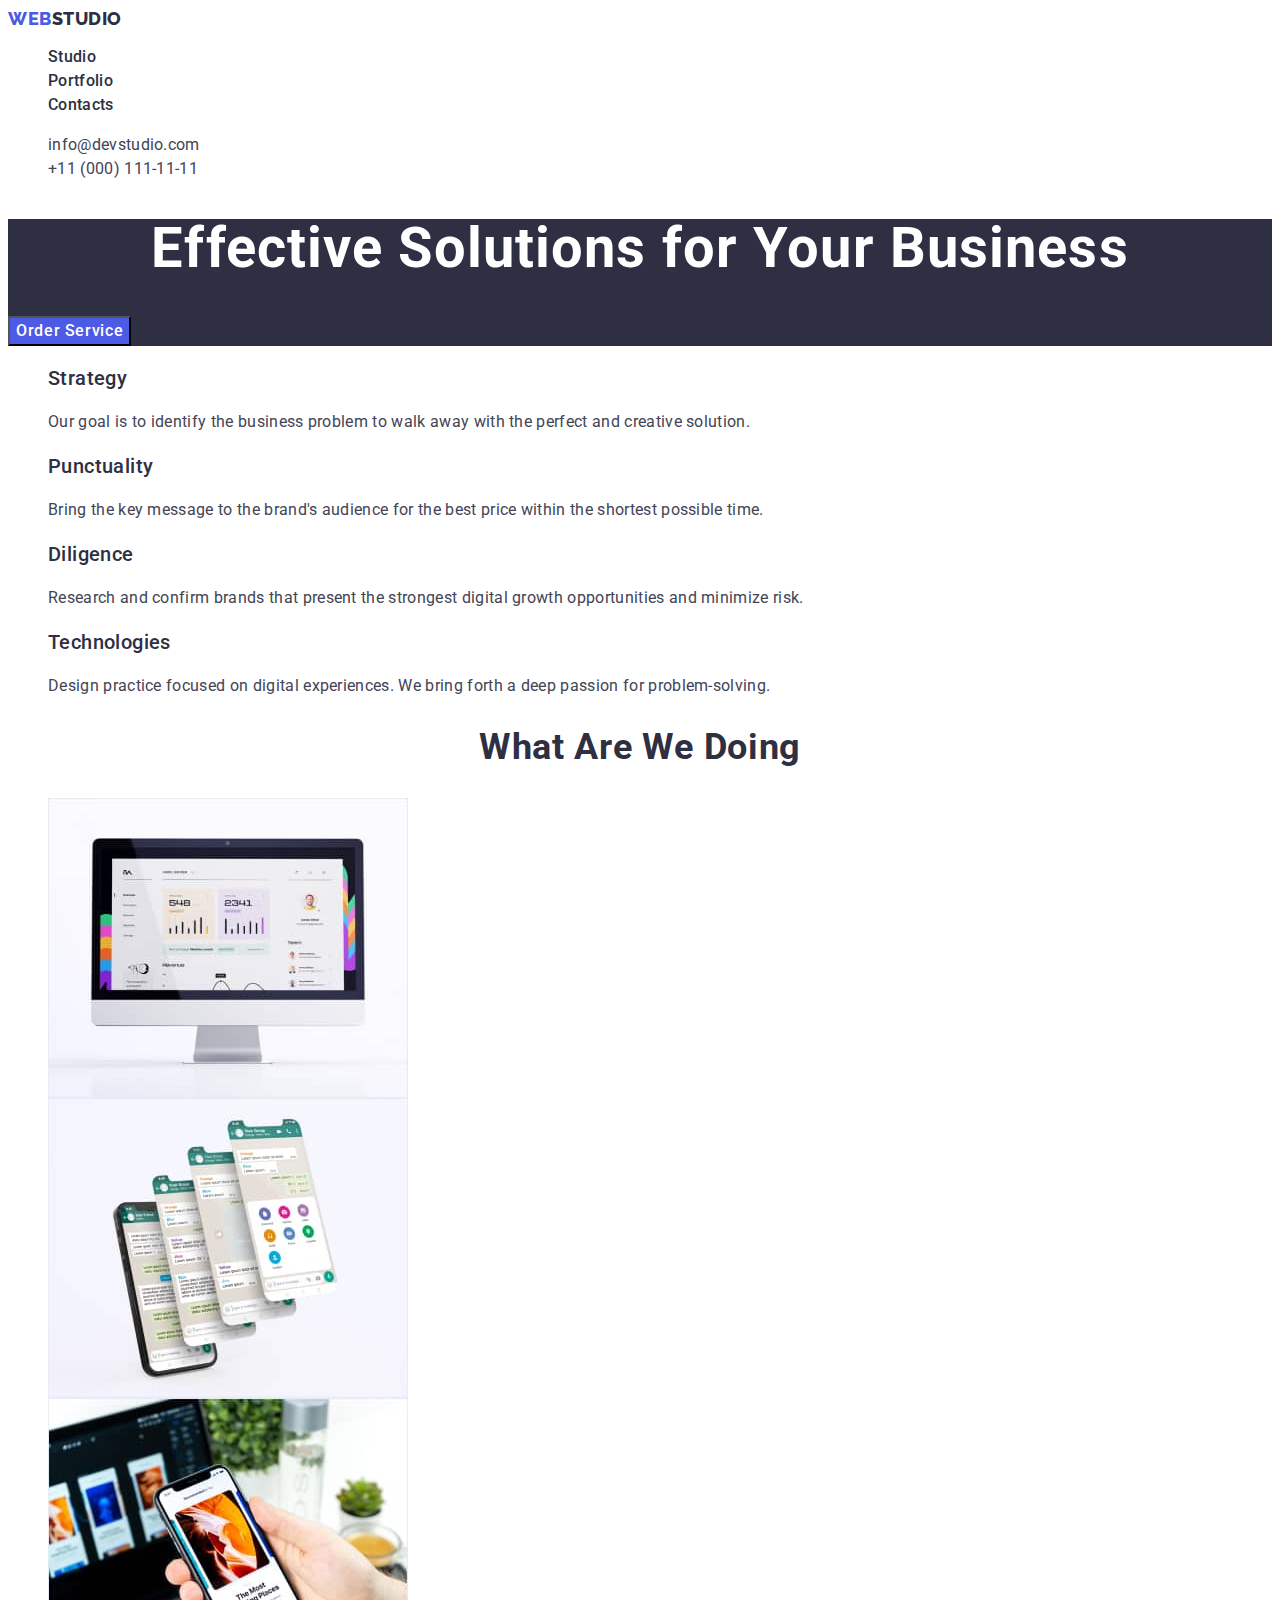
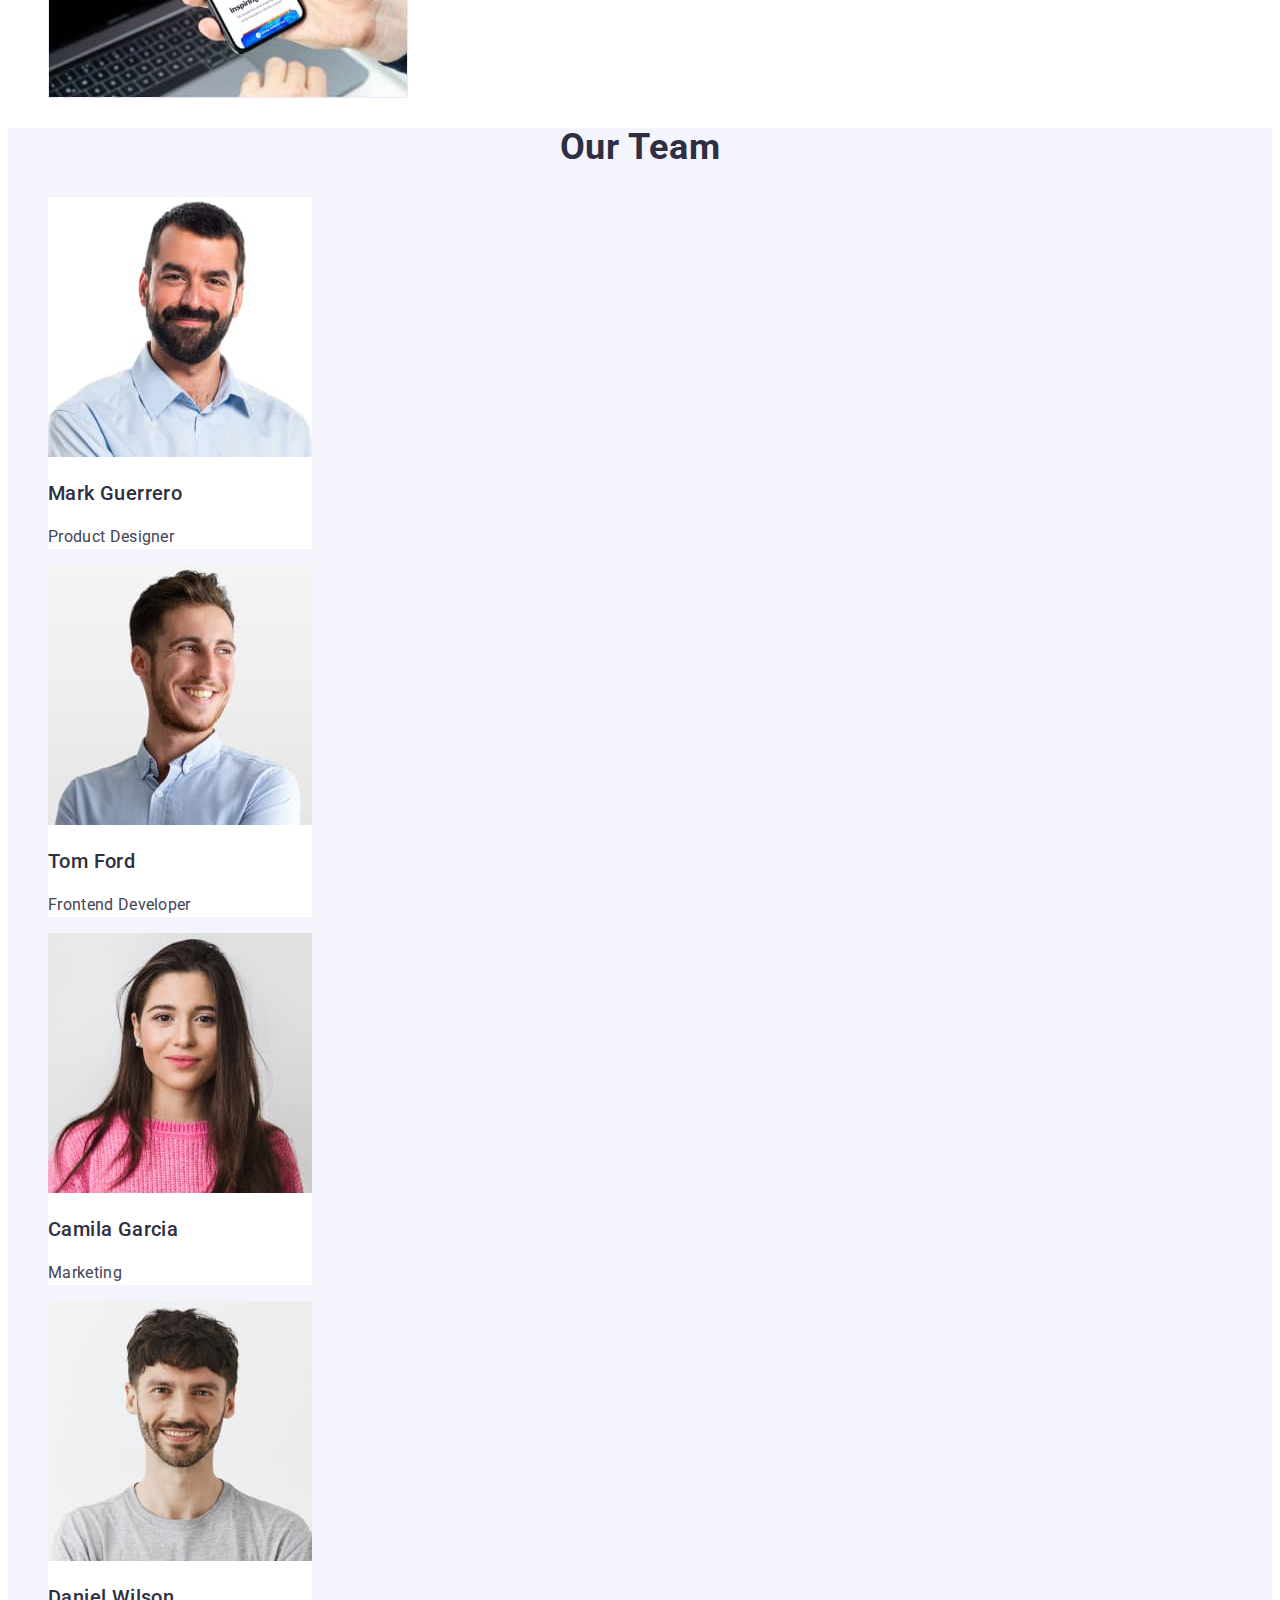
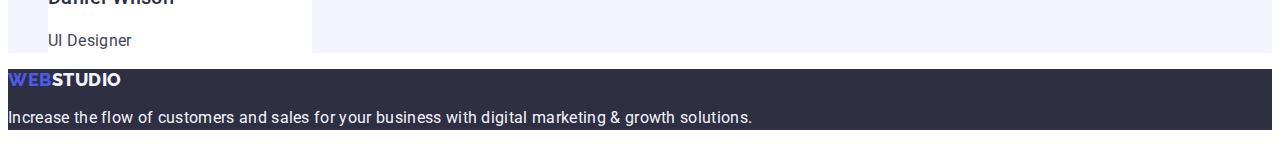
==== index.html @ 52930960 "Initial commit" ====
<!DOCTYPE html>
<html lang="en">
  <head>
    <meta charset="UTF-8" />
    <meta http-equiv="X-UA-Compatible" content="IE=edge" />
    <meta name="viewport" content="width=device-width, initial-scale=1.0" />
    <title>Effective Solution for Your Business</title>
    <link rel="preconnect" href="https://fonts.googleapis.com" />
    <link rel="preconnect" href="https://fonts.gstatic.com" crossorigin />
    <link
      href="https://fonts.googleapis.com/css2?family=Raleway:wght@800&family=Roboto:wght@400;500;700;900&display=swap"
      rel="stylesheet"
    />
    <link rel="stylesheet" href="./css/styles.css" />
  </head>
  <body>
    <!-- HEADER -->

    <header class="page-header">
      <nav class="page-nav">
        <a class="logo link" href="./index.html"
          >Web<span class="logo-dark">Studio</span></a
        >

        <ul class="menu list">
          <li class="menu-item">
            <a class="menu-link link" href="./index.html">Studio</a>
          </li>

          <li class="menu-item">
            <a class="menu-link link" href="./portfolio.html">Portfolio</a>
          </li>

          <li class="menu-item">
            <a class="menu-link link" href="">Contacts</a>
          </li>
        </ul>
      </nav>

      <address class="address">
        <ul class="contacts list">
          <li class="contacts-item">
            <a class="contacts-link link" href="mailto:info@devstudio.com"
              >info@devstudio.com</a
            >
          </li>

          <li class="contacts-item">
            <a class="contacts-link link" href="tel:+110001111111"
              >+11 (000) 111-11-11</a
            >
          </li>
        </ul>
      </address>
    </header>

    <main>
      <!-- HERO -->

      <section class="hero">
        <h1 class="main-title">Effective Solutions for Your Business</h1>
        <button class="modal-btn" type="button">Order Service</button>
      </section>

      <!-- DESCRIPTION -->

      <section class="description">
        <h2 class="title-description" hidden>Doing</h2>
        <ul class="description-list list">
          <li class="description-item">
            <h3 class="description-title">Strategy</h3>
            <p class="description-text">
              Our goal is to identify the business problem to walk away with the
              perfect and creative solution.
            </p>
          </li>

          <li class="description-item">
            <h3 class="description-title">Punctuality</h3>
            <p class="description-text">
              Bring the key message to the brand's audience for the best price
              within the shortest possible time.
            </p>
          </li>

          <li class="description-item">
            <h3 class="description-title">Diligence</h3>
            <p class="description-text">
              Research and confirm brands that present the strongest digital
              growth opportunities and minimize risk.
            </p>
          </li>

          <li class="description-item">
            <h3 class="description-title">Technologies</h3>
            <p class="description-text">
              Design practice focused on digital experiences. We bring forth a
              deep passion for problem-solving.
            </p>
          </li>
        </ul>
      </section>

      <!-- DOING -->

      <section class="doing">
        <h2 class="title-description">What are we doing</h2>

        <ul class="img-list list">
          <li class="img-item">
            <img
              src="./images/what_are_we_doing/monitor.jpg"
              alt="monitor"
              width="360"
              height="300"
            />
          </li>

          <li class="img-item">
            <img
              src="./images/what_are_we_doing/phone.jpg"
              alt="phone"
              width="360"
              height="300"
            />
          </li>

          <li class="img-item">
            <img
              src="./images/what_are_we_doing/together.jpg"
              alt="laptop and phone"
              width="360"
              height="300"
            />
          </li>
        </ul>
      </section>

      <!-- OUR TEAM -->

      <section class="our-team">
        <h2 class="title-description">Our Team</h2>

        <ul class="img-list-team list">
          <li class="img-team-item">
            <img
              src="./images/our_team/mark_guerrero.jpg"
              alt="Mark Guerrero"
              width="264"
              height="260"
            />
            <h3 class="description-title">Mark Guerrero</h3>
            <p class="description-text">Product Designer</p>
          </li>

          <li class="img-team-item">
            <img
              src="./images/our_team/tom_ford.jpg"
              alt="Tom Ford"
              width="264"
              height="260"
            />
            <h3 class="description-title">Tom Ford</h3>
            <p class="description-text">Frontend Developer</p>
          </li>

          <li class="img-team-item">
            <img
              src="./images/our_team/camila_garcia.jpg"
              alt="Camila Garcia"
              width="264"
              height="260"
            />
            <h3 class="description-title">Camila Garcia</h3>
            <p class="description-text">Marketing</p>
          </li>

          <li class="img-team-item">
            <img
              src="./images/our_team/daniel_wilson.jpg"
              alt="Daniel Wilson"
              width="264"
              height="260"
            />
            <h3 class="description-title">Daniel Wilson</h3>
            <p class="description-text">UI Designer</p>
          </li>
        </ul>
      </section>
    </main>

    <!-- FOOTER -->

    <footer class="logo-tipe">
      <a class="logo link" href="./index.html"
        >Web<span class="logo-light">Studio</span></a
      >
      <p class="footer-text">
        Increase the flow of customers and sales for your business with digital
        marketing & growth solutions.
      </p>
    </footer>
  </body>
</html>
---- css/styles.css ----
:root {
    --primary-font: 'Roboto', sans-serif; 
    --secondary-font: 'Raleway', sans-serif;
    --accent-color: #2E2F42;
    --logo-color: #4D5AE5;
    --navy-blue: #2E2F42;
    --slate: #434455;
    --white: #FFFFFF;
    --ocean: #404BBF;
    --cloud: #F4F4FD;

}


body {
    font-family: var(--primary-font);
    color: var(--slate);
    background-color: var(--white);
    

}

.list {
    list-style: none;
}


.link {
    text-decoration: none;
}




/* COMPONENTS */
.logo {
    font-family: var(--secondary-font);
    font-weight: 800;
    font-size: 18px;
    line-height: 1.17;
    letter-spacing: 0.03em;
    text-transform: uppercase;
    color: var(--logo-color); 
    
}
 .logo-dark {
   font-family: var(--secondary-font);
   font-weight: 800;
   font-size: 18px; 
   line-height: 1.17;
   letter-spacing: 0.03em;
   text-transform: uppercase;
   color: var(--accent-color);
    
 }

 .logo-light {
    font-family: var(--secondary-font);
    font-weight: 800;
    font-size: 18px;
    line-height: 1.17;
    letter-spacing: 0.03em;
    text-transform: uppercase;
    color: var(--cloud);

}

 .description-title {
    font-weight: 500;
    font-size: 20px;
    line-height: 1.2;
    letter-spacing: 0.02em;
    color: var(--navy-blue);

}

.description-text {
    font-weight: 400;
    font-size: 16px;
    line-height: 1.5;
    letter-spacing: 0.02em;
    color: var(--slate);

}

.title-description {
    font-weight: 700;
    font-size: 36px;
    line-height: 1.11;
    letter-spacing: 0.02em;
    text-transform: capitalize;
    text-align: center;
    color: var(--navy-blue);

}

.img-item {
    width: 360px;
    height: 300px;

}



/* HEADER */

.address {
    font-style: normal; 

}

.contacts-link:hover,
.contacts-link:focus {
    color: var(--ocean);
    color: var(--ocean);

}


 .menu-link {
    font-weight: 500;
    font-size: 16px;
    line-height: 1.5;
    letter-spacing: 0.02em;
    color: var(--navy-blue);

 }

 .menu-link:hover,
 .menu-link:focus {
    color: var(--ocean);

 }

 .contacts-link {
    font-weight: 400;
    font-size: 16px;
    line-height: 1.5;
    letter-spacing: 0.02em;
    color: var(--slate);

 }

 .contacts-link:hover,
 .contacts-link:focus {
    color: var(--ocean);
 }


 
 /* HERO */

 .hero {
    background-color: var(--accent-color);

 }

 .main-title {
    font-weight: 700;
    font-size: 56px;
    line-height: 1.07;
    letter-spacing: 0.02em;
    text-align: center;
    color: var(--white);  
 }


 .modal-btn {
    font-family: var(--primary-font);
    font-weight: 500;
    font-size: 16px;
    line-height: 1.5;
    letter-spacing: 0.04em;
    cursor: pointer;
    background-color: var(--logo-color);  
    color: var(--white);
   

 }
 .modal-btn:hover,
 .modal-btn:focus {
    color: var(--white);
    background: var(--ocean);
 }


/* OUR TEAM */

.our-team {
    background-color: var(--cloud);

}



.img-team-item {
    width: 264px;
    background-color: var(--white);
    
}


/* FOOTER */

.logo-tipe {
    background-color: var(--navy-blue);

}

.footer-text {
    font-family: var(--primary-font);
    font-weight: 400;
    font-size: 16px;
    line-height: 1.5;
    letter-spacing: 0.02em;
    color: var(--cloud);  

}

/* PORTFOLIO */

.body-color {
    color: var(--slate);
}

.list-btn {
    font-family:var(--primary-font);
    font-weight: 500;
    font-size: 16px;
    line-height: 1.5;
    letter-spacing: 0.04em;
    cursor: pointer;
    color: var(--logo-color);
    background: var(--cloud);
}

.list-btn:hover,
.list-btn:focus {
    background: var(--ocean);
    color: var(--white);
    background: var(--ocean);
    color: var(--white);

}

.project-img-item {
    
    width: 360px;
   
}
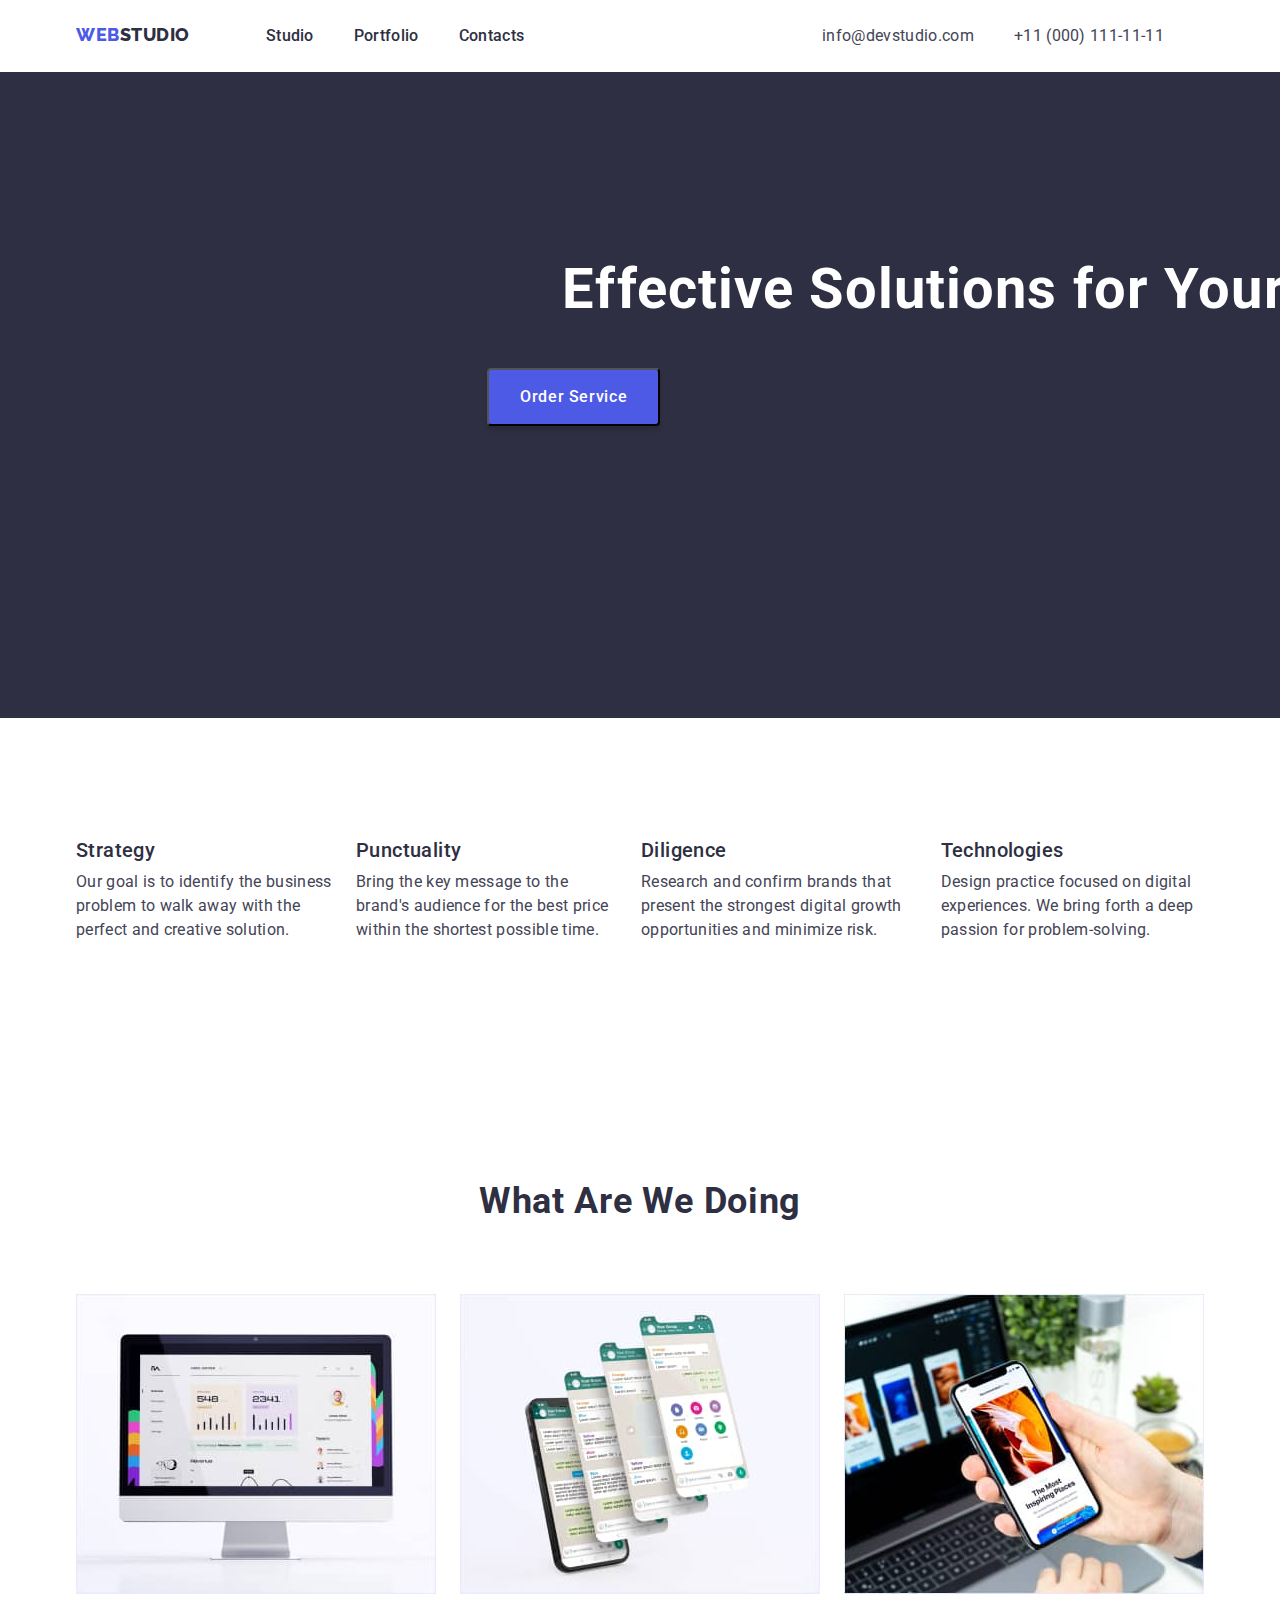
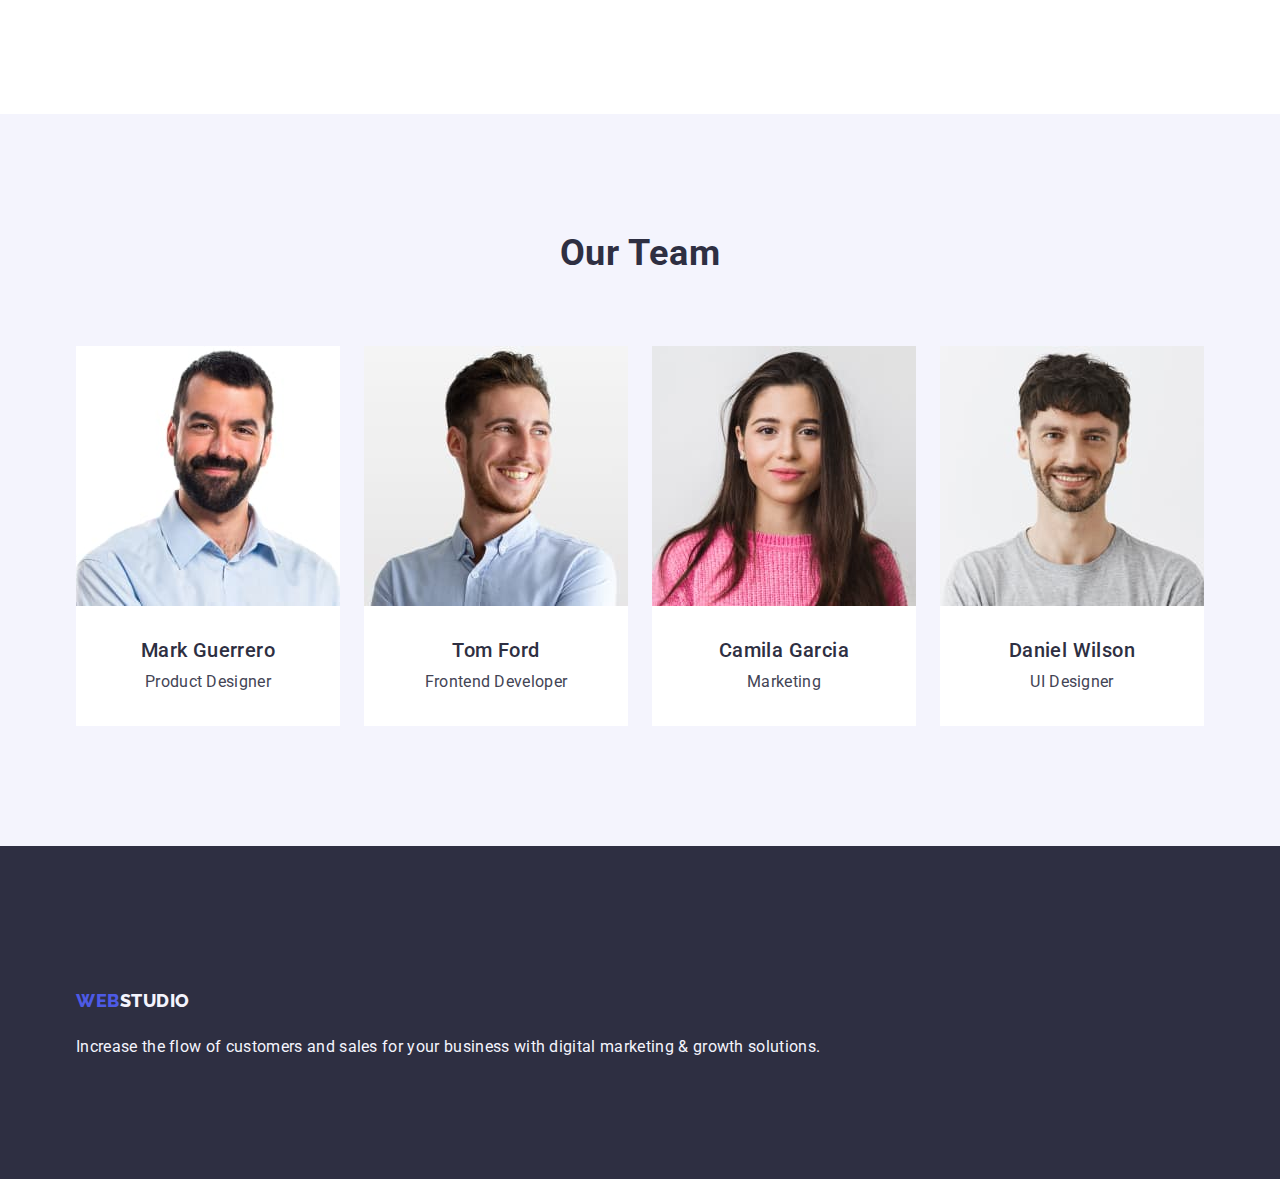
==== commit a255c353: "first version" ====
--- a/index.html
+++ b/index.html
@@ -11,12 +11,14 @@
       href="https://fonts.googleapis.com/css2?family=Raleway:wght@800&family=Roboto:wght@400;500;700;900&display=swap"
       rel="stylesheet"
     />
+    <link rel="stylesheet" href="https://cdn.jsdelivr.net/npm/modern-normalize@1.1.0/modern-normalize.min.css">
     <link rel="stylesheet" href="./css/styles.css" />
   </head>
   <body>
     <!-- HEADER -->
 
     <header class="page-header">
+      <div class="header-container container">
       <nav class="page-nav">
         <a class="logo link" href="./index.html"
           >Web<span class="logo-dark">Studio</span></a
@@ -52,19 +54,23 @@
           </li>
         </ul>
       </address>
+    </div>
     </header>
 
     <main>
       <!-- HERO -->
 
-      <section class="hero">
+      <section class="hero hero-section">
+        <div class="container">
         <h1 class="main-title">Effective Solutions for Your Business</h1>
         <button class="modal-btn" type="button">Order Service</button>
+      </div>
       </section>
 
       <!-- DESCRIPTION -->
 
-      <section class="description">
+      <section class="description section">
+        <div class="container page-container">
         <h2 class="title-description" hidden>Doing</h2>
         <ul class="description-list list">
           <li class="description-item">
@@ -99,11 +105,13 @@
             </p>
           </li>
         </ul>
+      </div>
       </section>
 
       <!-- DOING -->
 
-      <section class="doing">
+      <section class="doing section">
+        <div class="container">
         <h2 class="title-description">What are we doing</h2>
 
         <ul class="img-list list">
@@ -134,11 +142,13 @@
             />
           </li>
         </ul>
+      </div>
       </section>
 
       <!-- OUR TEAM -->
 
-      <section class="our-team">
+      <section class="our-team section">
+        <div class="container">
         <h2 class="title-description">Our Team</h2>
 
         <ul class="img-list-team list">
@@ -149,8 +159,10 @@
               width="264"
               height="260"
             />
+            <div class="team-wrapper">
             <h3 class="description-title">Mark Guerrero</h3>
             <p class="description-text">Product Designer</p>
+          </div>
           </li>
 
           <li class="img-team-item">
@@ -160,8 +172,10 @@
               width="264"
               height="260"
             />
+            <div class="team-wrapper">
             <h3 class="description-title">Tom Ford</h3>
             <p class="description-text">Frontend Developer</p>
+          </div>
           </li>
 
           <li class="img-team-item">
@@ -171,8 +185,10 @@
               width="264"
               height="260"
             />
+            <div class="team-wrapper">
             <h3 class="description-title">Camila Garcia</h3>
             <p class="description-text">Marketing</p>
+          </div>
           </li>
 
           <li class="img-team-item">
@@ -182,16 +198,20 @@
               width="264"
               height="260"
             />
+            <div class="team-wrapper">
             <h3 class="description-title">Daniel Wilson</h3>
             <p class="description-text">UI Designer</p>
-          </li>
-        </ul>
+          </div>
+          </li>
+        </ul>
+      </div>
       </section>
     </main>
 
     <!-- FOOTER -->
 
     <footer class="logo-tipe">
+      <div class="container section">
       <a class="logo link" href="./index.html"
         >Web<span class="logo-light">Studio</span></a
       >
@@ -199,6 +219,7 @@
         Increase the flow of customers and sales for your business with digital
         marketing & growth solutions.
       </p>
+    </div>
     </footer>
   </body>
 </html>
--- a/css/styles.css
+++ b/css/styles.css
@@ -20,8 +20,22 @@
 
 }
 
+
+h1,h2,h3,h4,p {
+    margin: 0;
+}
+
+
+img {
+    display: block;
+
+}
+
+
 .list {
     list-style: none;
+    padding: 0;
+    margin: 0;
 }
 
 
@@ -29,6 +43,14 @@
     text-decoration: none;
 }
 
+
+.container {
+    width: 1158px;
+    margin-left: auto;
+    margin-right: auto;
+    padding-left: 15px;
+    padding-right: 15px;
+}
 
 
 
@@ -71,8 +93,11 @@
     line-height: 1.2;
     letter-spacing: 0.02em;
     color: var(--navy-blue);
-
-}
+    margin-bottom: 8px;
+
+}
+
+
 
 .description-text {
     font-weight: 400;
@@ -91,18 +116,58 @@
     text-transform: capitalize;
     text-align: center;
     color: var(--navy-blue);
+    margin-bottom: 72px;
 
 }
 
 .img-item {
     width: 360px;
     height: 300px;
-
-}
-
+    width: calc((100%-(24px*3))/4);
+
+}
+
+.section {
+    padding-top: 120px;
+    padding-bottom: 120px;
+}
 
 
 /* HEADER */
+
+.header-container {
+    display: flex;
+    align-items: center;
+
+}
+
+.logo {
+    margin-right: 76px;
+    display: block;
+    padding-top: 24px;
+    padding-bottom: 24px;
+    
+}
+
+.menu {
+    display: flex;
+    align-items: center;
+    gap: 40px;
+}
+
+.contacts {
+    display: flex;
+    align-items: center;
+}
+
+.page-nav {
+    margin-right: auto;
+    display: flex;
+}
+
+.menu {
+    display: flex;
+}
 
 .address {
     font-style: normal; 
@@ -118,6 +183,9 @@
 
 
  .menu-link {
+    display: block;
+    padding-top: 24px;
+    padding-bottom: 24px;
     font-weight: 500;
     font-size: 16px;
     line-height: 1.5;
@@ -133,6 +201,10 @@
  }
 
  .contacts-link {
+    display: block;
+    padding-top: 24px;
+    padding-bottom: 24px;
+    margin-right: 40px;
     font-weight: 400;
     font-size: 16px;
     line-height: 1.5;
@@ -149,6 +221,10 @@
 
  
  /* HERO */
+
+ .hero-section {
+    padding: 188px 472px 292px 472px;
+ }
 
  .hero {
     background-color: var(--accent-color);
@@ -162,10 +238,14 @@
     letter-spacing: 0.02em;
     text-align: center;
     color: var(--white);  
+    margin-bottom: 48px;
  }
 
 
  .modal-btn {
+    min-width: 169px;
+    min-height: 56px;
+    padding: 15px 31px;
     font-family: var(--primary-font);
     font-weight: 500;
     font-size: 16px;
@@ -174,9 +254,12 @@
     cursor: pointer;
     background-color: var(--logo-color);  
     color: var(--white);
-   
-
- }
+    box-shadow: 0px 4px 4px rgba(0, 0, 0, 0.15);
+    border-radius: 4px;
+    
+ }
+
+
  .modal-btn:hover,
  .modal-btn:focus {
     color: var(--white);
@@ -184,6 +267,31 @@
  }
 
 
+/* DESCRIPTION */
+
+.page-container {
+    display: flex;
+    align-items: center;
+}
+
+.description-list {
+    display: flex;
+}
+
+.description-item:not(:last-child) {
+    margin-right: 24px;
+
+}
+
+/* DOING */
+ .img-list {
+    display: flex;
+    flex-wrap: wrap;
+    gap: 24px;
+
+}
+
+
 /* OUR TEAM */
 
 .our-team {
@@ -192,13 +300,24 @@
 }
 
 
+.img-list-team {
+    display: flex;
+    flex-wrap: wrap;
+    gap: 24px;
+
+}
 
 .img-team-item {
     width: 264px;
     background-color: var(--white);
-    
-}
-
+    width: calc((100%-(24px*4))/5);
+    
+}
+
+.team-wrapper {
+     padding: 32px 16px;
+     text-align: center;
+}
 
 /* FOOTER */
 
@@ -232,6 +351,7 @@
     cursor: pointer;
     color: var(--logo-color);
     background: var(--cloud);
+    
 }
 
 .list-btn:hover,
@@ -243,9 +363,40 @@
 
 }
 
+
+
 .project-img-item {
     
     width: 360px;
    
 }
 
+.project-list {
+    display: flex;
+    flex-wrap: wrap;
+    gap: 24px;
+
+}
+
+.img-portfolio-item {
+    width: calc((100%-(24px*9))/10);
+    
+
+}
+
+.team-wrapper-portfolio {
+    padding: 32px 16px;
+
+}
+
+.list-button {
+  display: flex;
+  align-items: center;
+}
+
+.list-button-item {
+    margin-top: 96px;
+    margin-right: 24px;
+    margin-bottom: 72px;
+    
+}
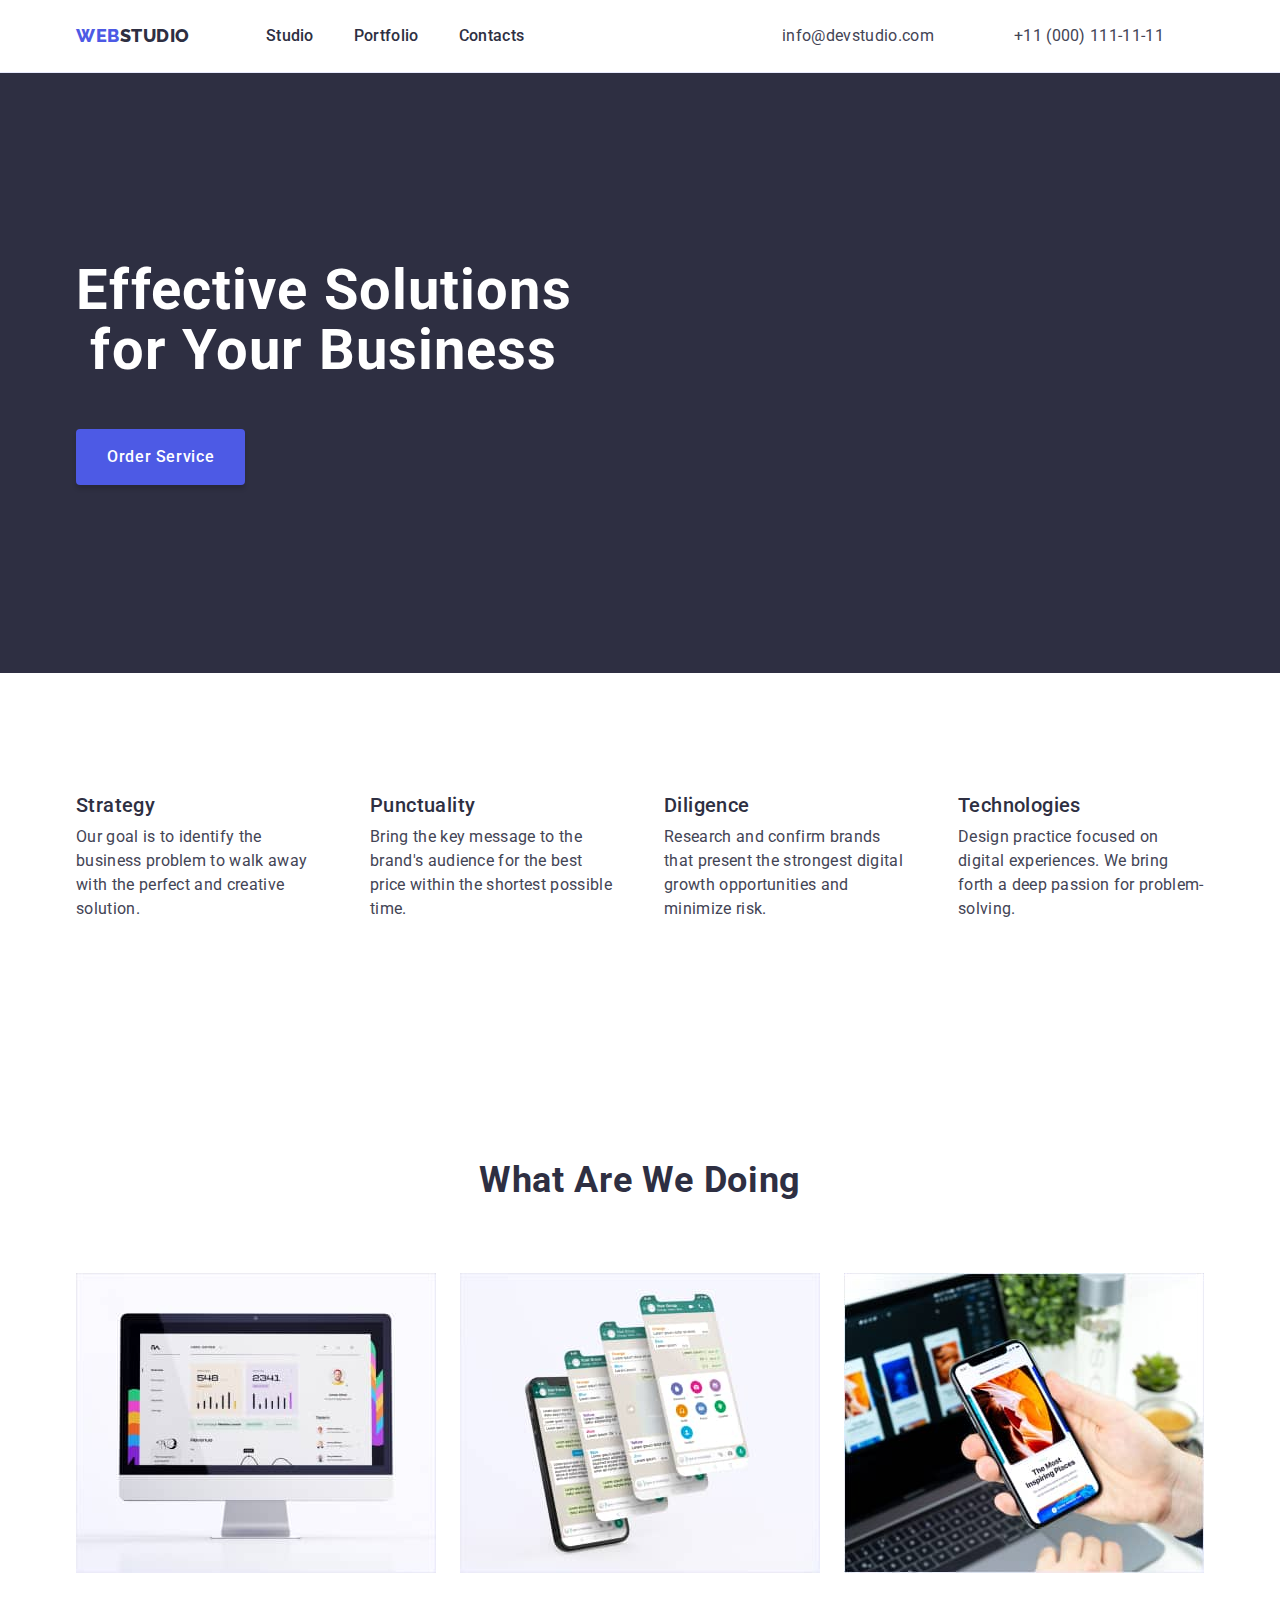
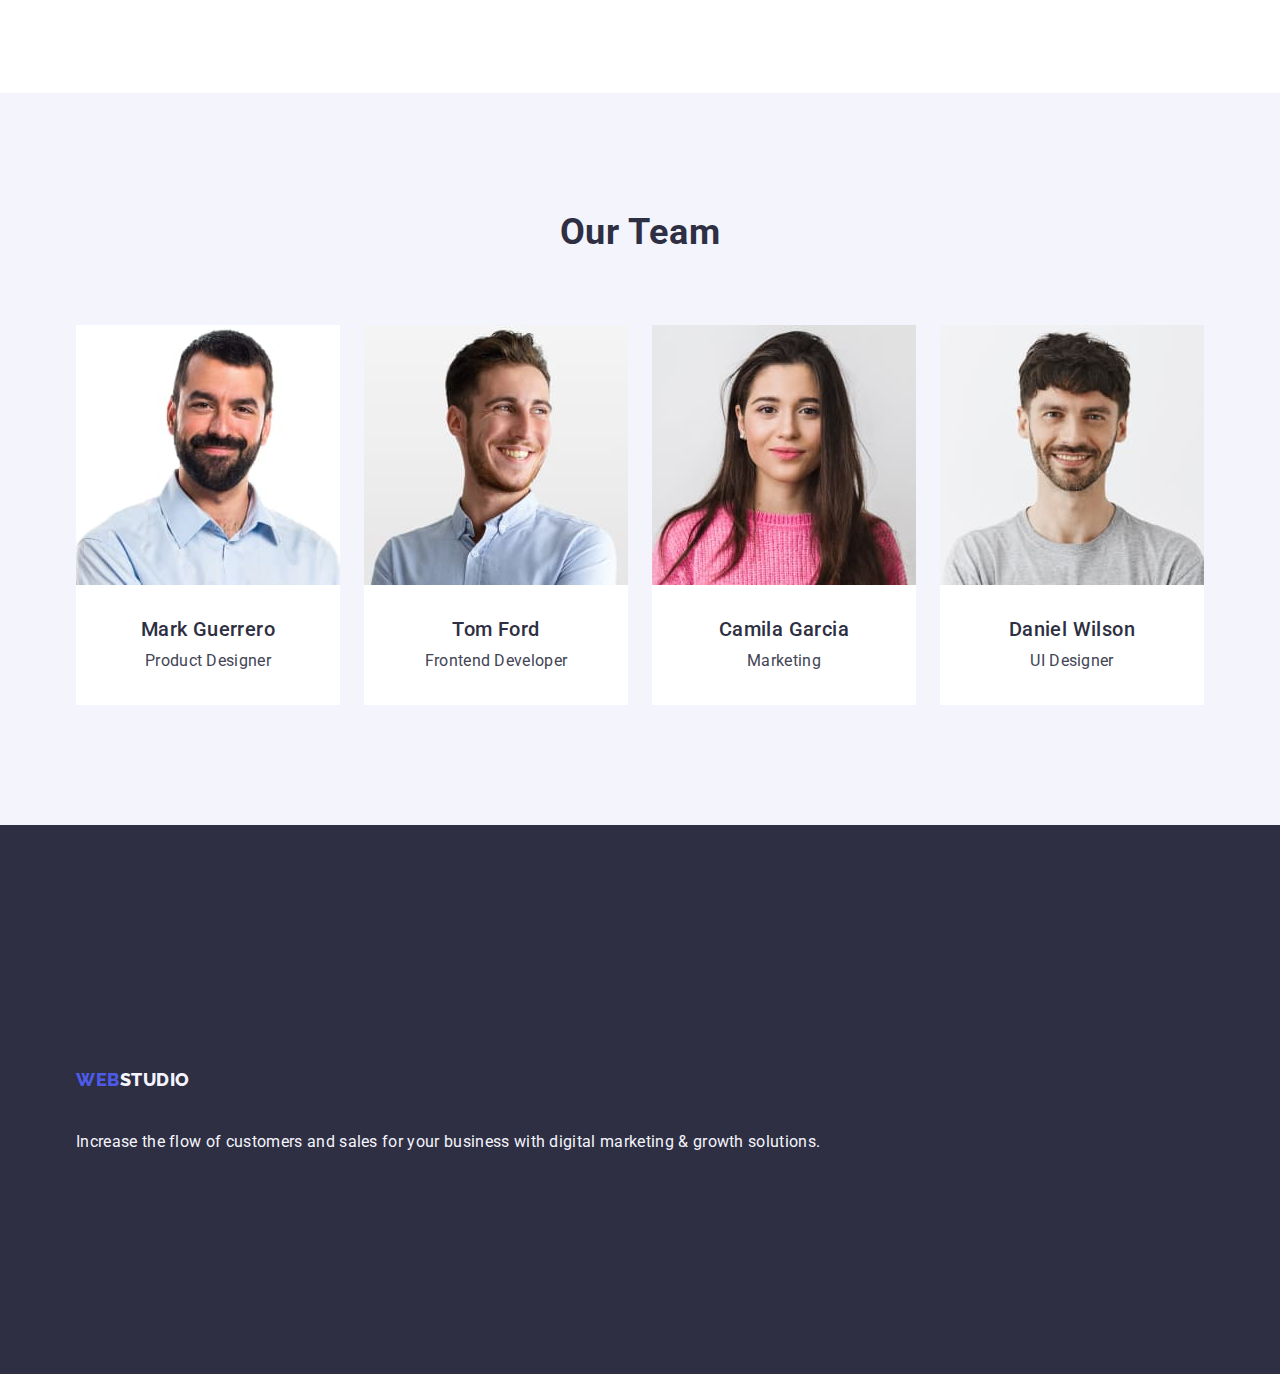
==== commit c836da1e: "change mistake" ====
--- a/index.html
+++ b/index.html
@@ -212,7 +212,7 @@
 
     <footer class="logo-tipe">
       <div class="container section">
-      <a class="logo link" href="./index.html"
+      <a class="logo footer-logo link" href="./index.html"
         >Web<span class="logo-light">Studio</span></a
       >
       <p class="footer-text">
--- a/css/styles.css
+++ b/css/styles.css
@@ -8,6 +8,7 @@
     --white: #FFFFFF;
     --ocean: #404BBF;
     --cloud: #F4F4FD;
+    --mood: #e7e9fc;
 
 }
 
@@ -135,6 +136,11 @@
 
 /* HEADER */
 
+.page-header {
+    border-bottom: 1px solid var(--mood); 
+
+}
+
 .header-container {
     display: flex;
     align-items: center;
@@ -142,6 +148,7 @@
 }
 
 .logo {
+    
     margin-right: 76px;
     display: block;
     padding-top: 24px;
@@ -158,11 +165,13 @@
 .contacts {
     display: flex;
     align-items: center;
+    gap: 40px;
 }
 
 .page-nav {
     margin-right: auto;
     display: flex;
+    align-items: center; 
 }
 
 .menu {
@@ -218,12 +227,14 @@
     color: var(--ocean);
  }
 
-
+ 
  
  /* HERO */
 
  .hero-section {
-    padding: 188px 472px 292px 472px;
+    /* padding: 188px 472px 292px 472px; */
+    padding-top: 188px; 
+    padding-bottom: 188px;
  }
 
  .hero {
@@ -239,10 +250,13 @@
     text-align: center;
     color: var(--white);  
     margin-bottom: 48px;
+    max-width: 496px; 
  }
 
 
  .modal-btn {
+    display: block;
+    border: none;
     min-width: 169px;
     min-height: 56px;
     padding: 15px 31px;
@@ -276,6 +290,7 @@
 
 .description-list {
     display: flex;
+    gap: 24px; 
 }
 
 .description-item:not(:last-child) {
@@ -283,6 +298,10 @@
 
 }
 
+.description-item {
+    width: calc((100% - 3 * 24px) / 4);
+}
+
 /* DOING */
  .img-list {
     display: flex;
@@ -293,6 +312,10 @@
 
 
 /* OUR TEAM */
+
+.container {
+    border-radius: 0px 0px 4px 4px;
+}
 
 .our-team {
     background-color: var(--cloud);
@@ -323,7 +346,14 @@
 
 .logo-tipe {
     background-color: var(--navy-blue);
-
+    padding-top: 100px; 
+    padding-bottom: 100px;
+
+}
+
+.footer-logo {
+    display: inline-block;
+    margin-bottom: 16px; 
 }
 
 .footer-text {
@@ -337,6 +367,11 @@
 }
 
 /* PORTFOLIO */
+
+.project {
+    padding-top: 96px; 
+    padding-bottom: 120px;
+}
 
 .body-color {
     color: var(--slate);
@@ -352,6 +387,12 @@
     color: var(--logo-color);
     background: var(--cloud);
     
+    padding-top: 12px; 
+    padding-bottom: 12px; 
+    padding-left: 24px; 
+    padding-right: 24px;
+    border: 1px solid var(--mood);
+    border-radius: 4px;
 }
 
 .list-btn:hover,
@@ -360,6 +401,7 @@
     color: var(--white);
     background: var(--ocean);
     color: var(--white);
+    border: 1px solid 
 
 }
 
@@ -375,6 +417,7 @@
     display: flex;
     flex-wrap: wrap;
     gap: 24px;
+    row-gap: 48px; 
 
 }
 
@@ -386,17 +429,25 @@
 
 .team-wrapper-portfolio {
     padding: 32px 16px;
+    border: 1px solid #e7e9fc; 
 
 }
 
 .list-button {
+  justify-content: center; 
+  gap: 24px;
+  margin-bottom: 72px;
   display: flex;
-  align-items: center;
+  align-items: center;  
 }
 
 .list-button-item {
+   
+
+
     margin-top: 96px;
     margin-right: 24px;
     margin-bottom: 72px;
-    
-}
+     
+}
+
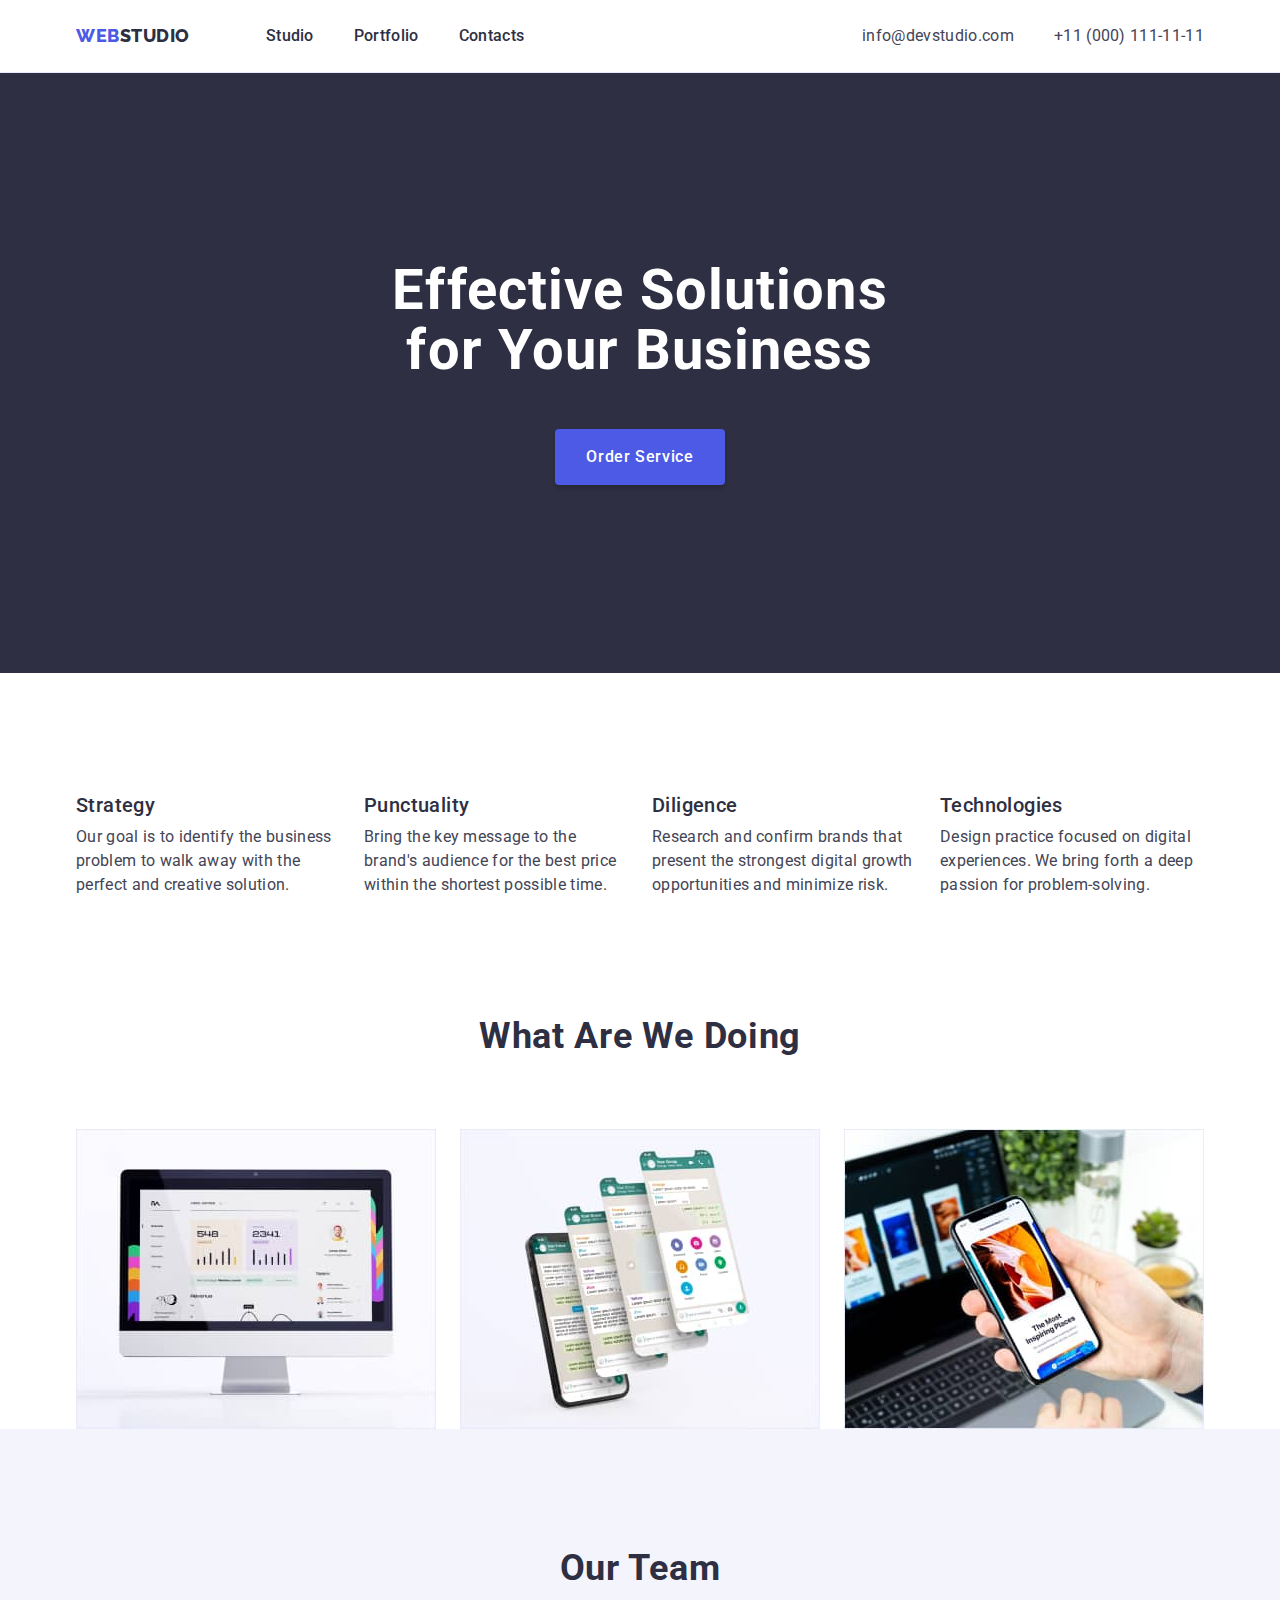
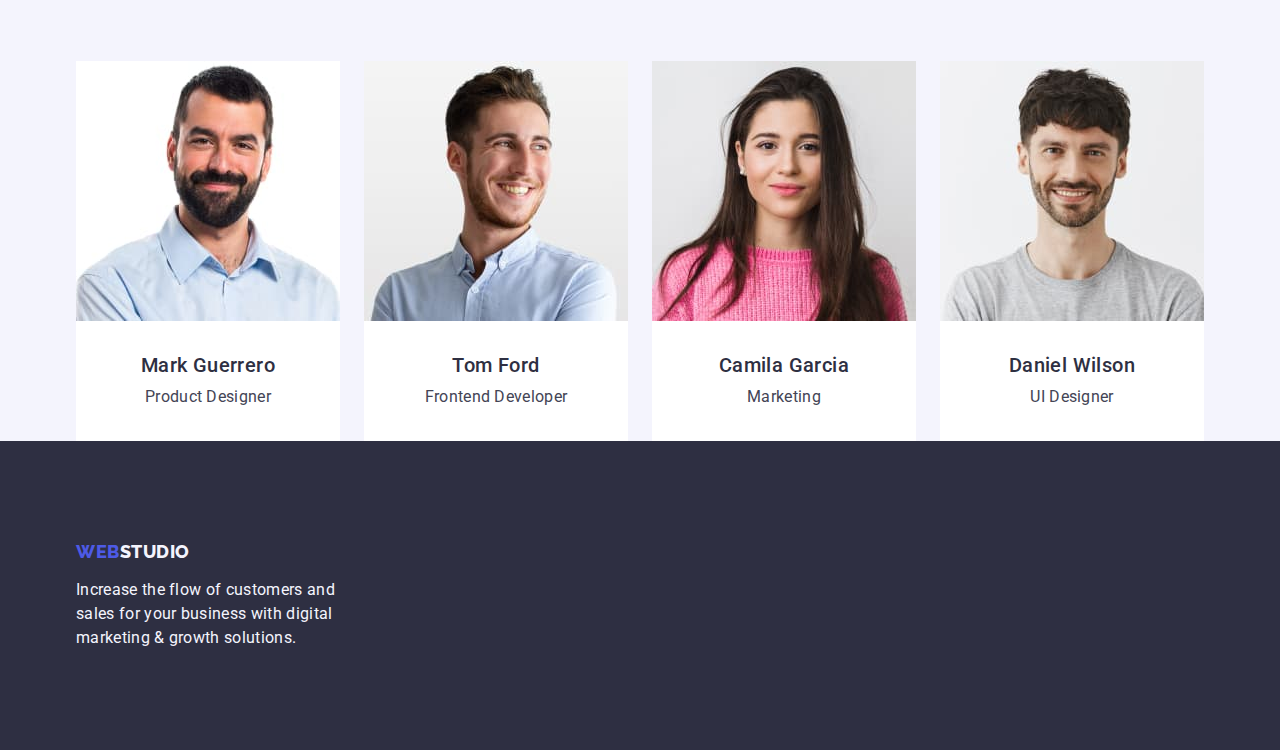
==== commit 3faec542: "finaly" ====
--- a/index.html
+++ b/index.html
@@ -211,7 +211,7 @@
     <!-- FOOTER -->
 
     <footer class="logo-tipe">
-      <div class="container section">
+      <div class="container">
       <a class="logo footer-logo link" href="./index.html"
         >Web<span class="logo-light">Studio</span></a
       >
--- a/css/styles.css
+++ b/css/styles.css
@@ -49,8 +49,9 @@
     width: 1158px;
     margin-left: auto;
     margin-right: auto;
-    padding-left: 15px;
+    padding-left: 15px; 
     padding-right: 15px;
+    
 }
 
 
@@ -124,13 +125,14 @@
 .img-item {
     width: 360px;
     height: 300px;
-    width: calc((100%-(24px*3))/4);
-
-}
+    width: calc((100% - 3 * 16px) / 3);
+   
+}
+
 
 .section {
-    padding-top: 120px;
-    padding-bottom: 120px;
+    padding-top: 120px; 
+  
 }
 
 
@@ -151,8 +153,7 @@
     
     margin-right: 76px;
     display: block;
-    padding-top: 24px;
-    padding-bottom: 24px;
+   
     
 }
 
@@ -213,7 +214,6 @@
     display: block;
     padding-top: 24px;
     padding-bottom: 24px;
-    margin-right: 40px;
     font-weight: 400;
     font-size: 16px;
     line-height: 1.5;
@@ -232,7 +232,7 @@
  /* HERO */
 
  .hero-section {
-    /* padding: 188px 472px 292px 472px; */
+  
     padding-top: 188px; 
     padding-bottom: 188px;
  }
@@ -243,6 +243,7 @@
  }
 
  .main-title {
+    margin: 0 auto;
     font-weight: 700;
     font-size: 56px;
     line-height: 1.07;
@@ -250,11 +251,12 @@
     text-align: center;
     color: var(--white);  
     margin-bottom: 48px;
-    max-width: 496px; 
+    max-width: 496px;  
  }
 
 
  .modal-btn {
+    margin: 0 auto;
     display: block;
     border: none;
     min-width: 169px;
@@ -289,18 +291,19 @@
 }
 
 .description-list {
+
+    
     display: flex;
     gap: 24px; 
 }
 
-.description-item:not(:last-child) {
-    margin-right: 24px;
-
-}
+
 
 .description-item {
-    width: calc((100% - 3 * 24px) / 4);
-}
+    
+    width: calc((100% - 3 * 24px) / 4); 
+
+} 
 
 /* DOING */
  .img-list {
@@ -313,9 +316,7 @@
 
 /* OUR TEAM */
 
-.container {
-    border-radius: 0px 0px 4px 4px;
-}
+
 
 .our-team {
     background-color: var(--cloud);
@@ -333,11 +334,11 @@
 .img-team-item {
     width: 264px;
     background-color: var(--white);
-    width: calc((100%-(24px*4))/5);
-    
+    width: calc((100% - 3 * 24px) / 4);
 }
 
 .team-wrapper {
+     border-radius: 0px 0px 4px 4px;
      padding: 32px 16px;
      text-align: center;
 }
@@ -357,6 +358,7 @@
 }
 
 .footer-text {
+    width: 264px;
     font-family: var(--primary-font);
     font-weight: 400;
     font-size: 16px;
@@ -401,7 +403,7 @@
     color: var(--white);
     background: var(--ocean);
     color: var(--white);
-    border: 1px solid 
+    border: 1px solid transparent;
 
 }
 
@@ -422,14 +424,15 @@
 }
 
 .img-portfolio-item {
-    width: calc((100%-(24px*9))/10);
+    width: calc((100% - (24px * 2)) / 3);
     
 
 }
 
 .team-wrapper-portfolio {
     padding: 32px 16px;
-    border: 1px solid #e7e9fc; 
+    border: 1px solid var(--mood); 
+    border-top: none; 
 
 }
 
@@ -441,13 +444,5 @@
   align-items: center;  
 }
 
-.list-button-item {
-   
-
-
-    margin-top: 96px;
-    margin-right: 24px;
-    margin-bottom: 72px;
-     
-}
-
+
+
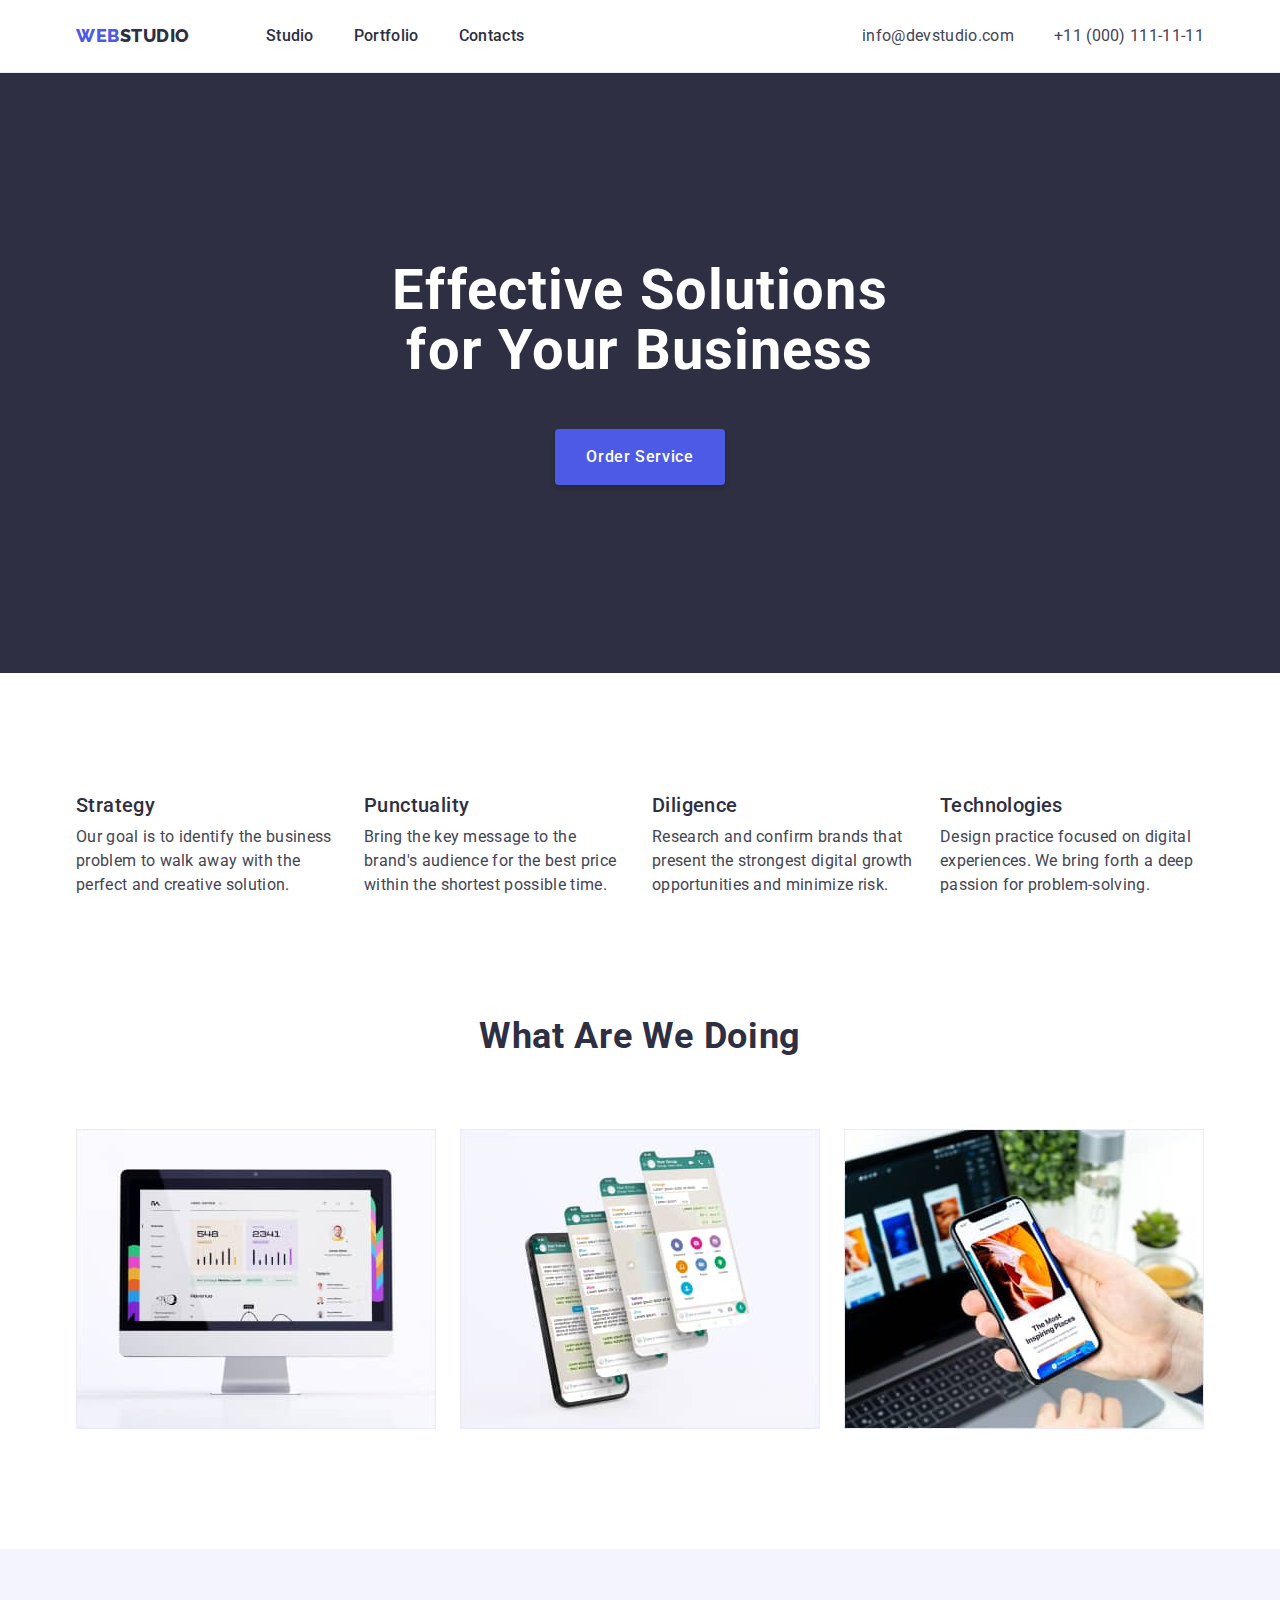
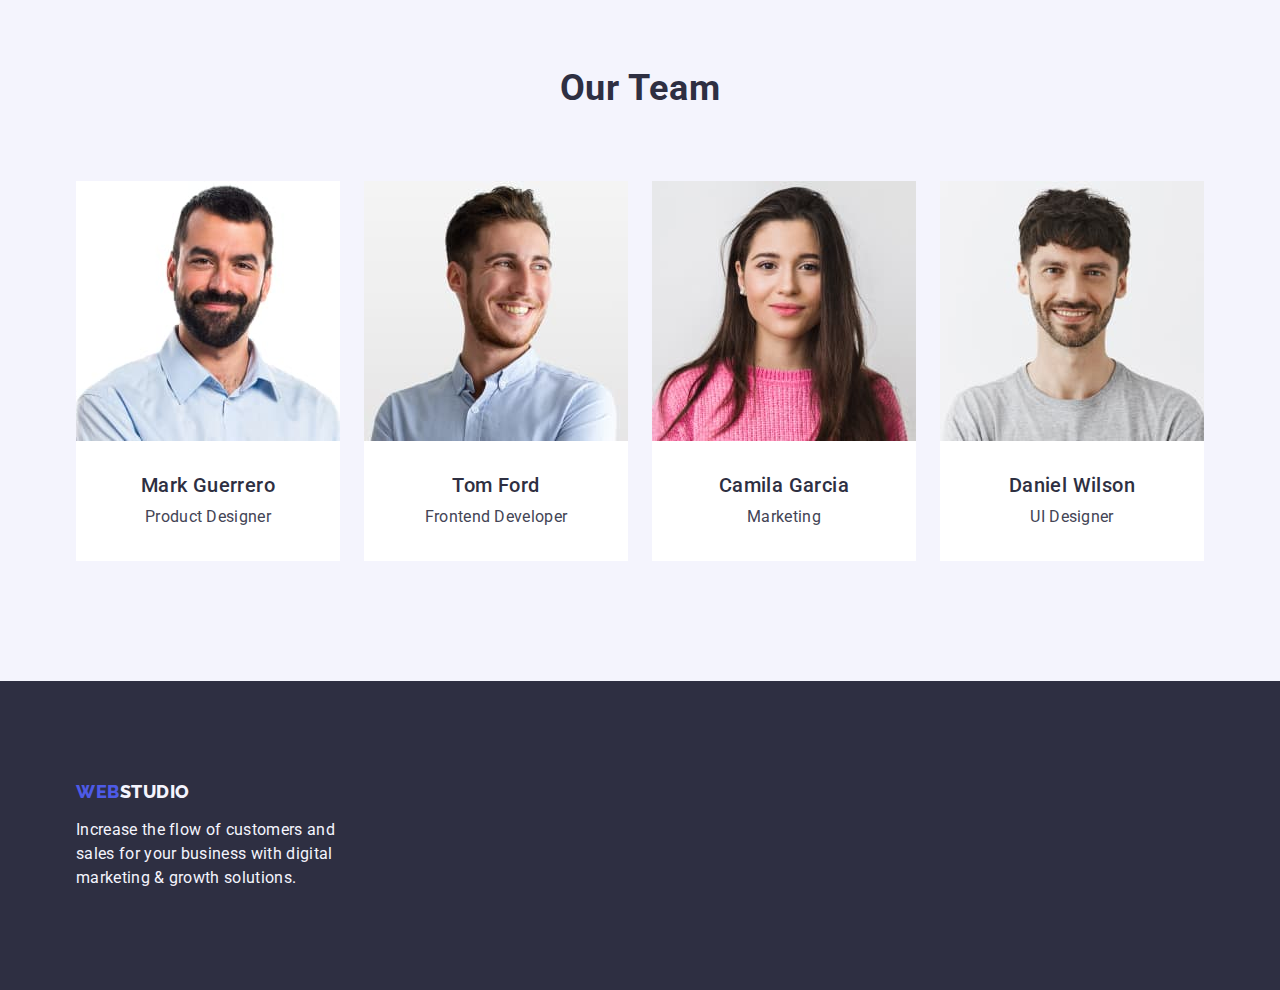
==== commit e7d98124: "change padding" ====
--- a/index.html
+++ b/index.html
@@ -110,7 +110,7 @@
 
       <!-- DOING -->
 
-      <section class="doing section">
+      <section class="doing text">
         <div class="container">
         <h2 class="title-description">What are we doing</h2>
 
--- a/css/styles.css
+++ b/css/styles.css
@@ -132,7 +132,7 @@
 
 .section {
     padding-top: 120px; 
-  
+    padding-bottom: 120px;
 }
 
 
@@ -306,6 +306,10 @@
 } 
 
 /* DOING */
+.text {
+    padding-bottom: 120px;
+}
+
  .img-list {
     display: flex;
     flex-wrap: wrap;
